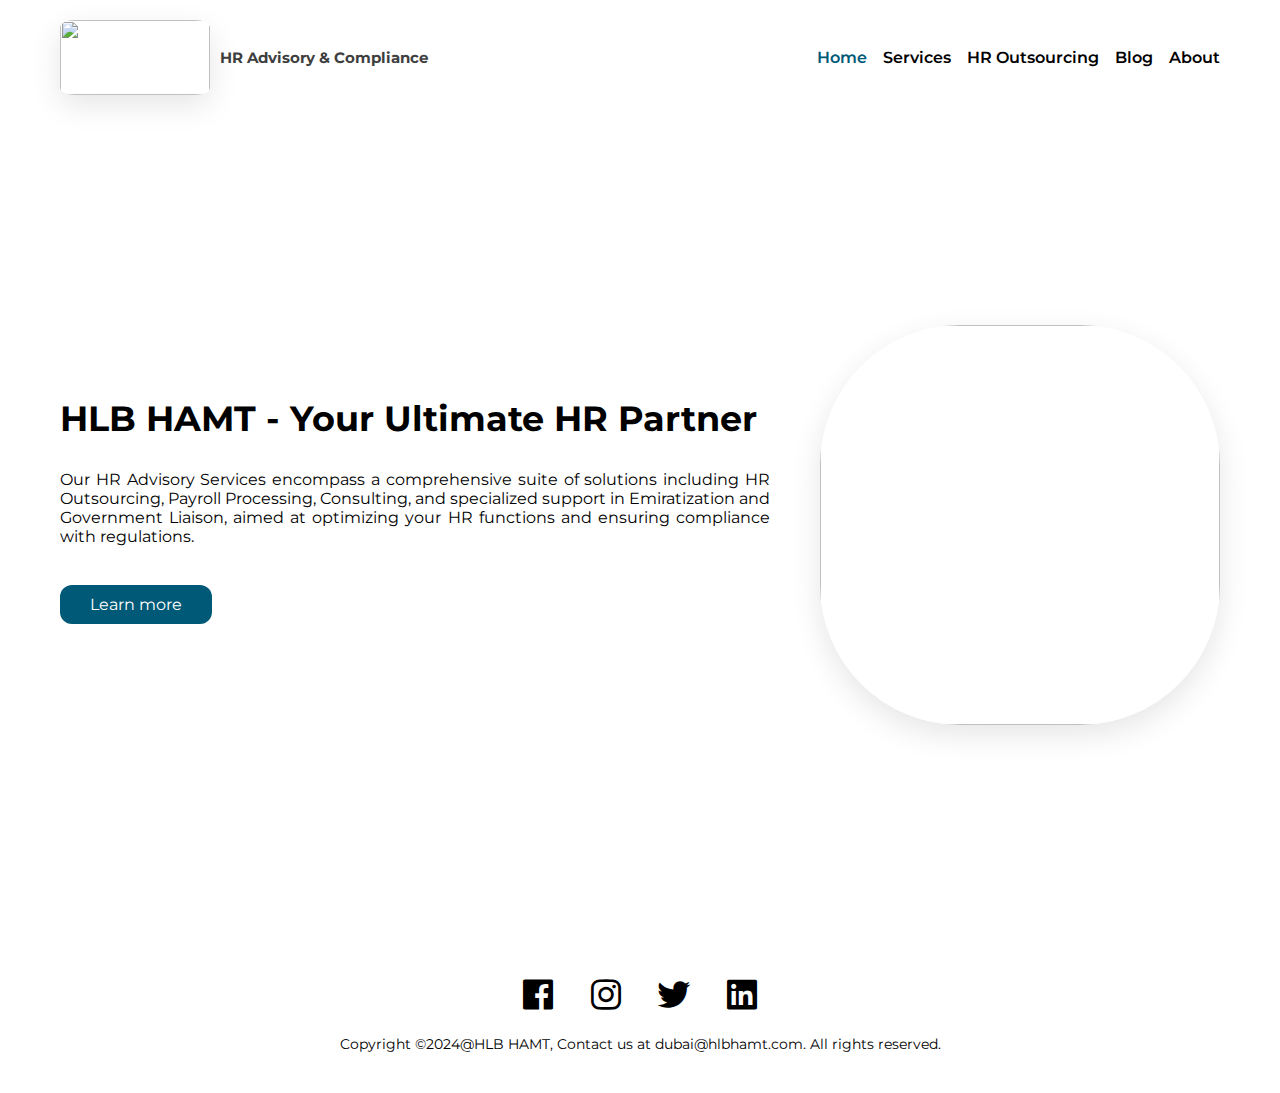
==== index.html @ d2ec7192 "Add files via upload" ====
<!DOCTYPE html>
<html lang="en">

<head>
    <meta charset="UTF-8">
    <meta name="viewport" content="width=device-width, initial-scale=1.0">
    <link rel="icon" type="image/png" sizes="192x192" href="https://hlbhamt.com/wp-content/uploads/2019/01/cropped-HLB.-1-192x192.png">
    <link href='https://unpkg.com/boxicons@2.1.4/css/boxicons.min.css' rel='stylesheet'>
    <link rel="stylesheet" href="style.css">
    <title>HLB HR | HR Advisory & Compliance</title>
</head>

<body>

    <nav>
        <div class="logo">
            <img src="images/lg.jpeg">
            <a href="#">HR Advisory & Compliance</a>
        </div>
        <div class="nav-links">
            <a class="selected" href="index.html">Home</a>
            <a href="services.html">Services</a>
            <a href="HR Outsourcing.html">HR Outsourcing</a>
            <a href="blog.html">Blog</a>
            <a href="about.html">About</a>
        </div>
    </nav>

    <div class="main">
        <div class="info">
            <h1>HLB HAMT - Your Ultimate HR Partner</h1>
            <p>Our HR Advisory Services encompass a comprehensive suite of solutions including HR Outsourcing, Payroll Processing, Consulting, and specialized support in Emiratization and Government Liaison, aimed at optimizing your HR functions and ensuring compliance with regulations.</p>
            <h1><button>Learn more</button></h1>
        </div>
        <img src="images/logo.jpg">
    </div>

    <footer>
        <div class="socials">
            <i class='bx bxl-facebook-square'></i>
            <i class='bx bxl-instagram'></i>
            <i class='bx bxl-twitter'></i>
            <i class='bx bxl-linkedin-square'></i>
        </div>
        <p>Copyright ©2024@HLB HAMT, Contact us at dubai@hlbhamt.com. All rights reserved.</p>
    </footer>

</body>

</html>
---- style.css ----
@import url('https://fonts.googleapis.com/css2?family=Montserrat:wght@400;700&display=swap');

*{
    margin: 0;
    padding: 0;
    box-sizing: border-box;
    font-family: 'Montserrat', sans-serif;
}

a{
    text-decoration: none;
    color: #000;
}

img{
    object-fit: cover;
    object-position: top;
    box-shadow: 0 10px 30px rgba(0, 0, 0, 0.1);
}

nav{
    padding: 20px 148px;
    background-color: #fff;
    display: flex;
    align-items: center;
    justify-content: space-between;
    font-weight: 600;
}

nav .logo{
    display: flex;
    align-items: center;
    gap: 10px;
}

nav .logo img{
    width: 150px;
    height: 75px;
    border-radius: 10%;
}

nav .logo a{
    font-size: 15px;
    color: #3e3e3e;
    font-weight: bold;
}

nav .nav-links{
    display: flex;
    gap: 16px;
}

nav .nav-links a{
    transition: color 0.3s ease;
}

nav .nav-links a:hover,
nav .nav-links a.selected{
    color: #005977;
}

.main {
    padding: 0 148px;
    display: flex;
    align-items: center;
    justify-content: space-between;
    gap: 50px;
    height: calc(100vh - 80px);
}

.main .info h1{
    font-size: 35px;
    margin-bottom: 30px;
    text-align:left;
}

.main .info p{
    font-size: 16px;
    margin-bottom: 30px;
    width: 100%;
    text-align: justify;
}

.main .info button,
.content .post-list .post-item .buttons button{
    padding: 10px 30px;
    background: #005977;
    border: none;
    color: #fff;
    font-size: 16px;
    border-radius: 12px;
    cursor: pointer;
    transition: background 0.3s ease;
}

.main .info button:hover,
.content .post-list .post-item .buttons button:hover{
    background: #005977;
}

.main img{
    width: 400px;
    height: 400px;
    border-radius: 140px;
}

.recent{
    padding: 60px 148px;
    background-color: #dbedf2;
}

.recent .header{
    display: flex;
    align-items: center;
    justify-content: space-between;
    margin-bottom: 30px;
}

.recent .header h4,
.separator h4{
    font-size: 20px;
    font-weight: 400;
}

.recent .header a{
    color: #005977;
}

.recent .posts{
    display: flex;
    justify-content: center;
    gap: 20px;
}

.recent .posts .post-item{
    background-color: #fff;
    padding: 24px;
    width: 460px;
}

.recent .posts .post-item h3,
.content .post-list .post-item h3{
    font-size: 26px;
    margin-bottom: 18px;
}

.recent .posts .post-item .info,
.content .post-list .post-item .info{
    display: flex;
    gap: 10px;
    margin-bottom: 10px;
}

.recent .posts .post-item .info h5,
.content .post-list .post-item h5{
    font-size: 16px;
    font-weight: 400;
}

.recent .posts .post-item p{
    width: 400px;
}

.separator{
    padding: 40px 148px 0;
}

.separator h4{
    margin-bottom: 30px;
}

.featured{
    padding: 40px 290px 0;
}

.featured .item,
.works-list .item{
    display: flex;
    gap: 30px;
    margin-bottom: 30px;
    padding-bottom: 30px;
    border-bottom: 2px solid #e0e0e0;
}

.featured .item img,
.works-list .item img{
    width: 320px;
    height: 200px;
    border-radius: 6px;
}

.featured .item .details h3,
.works-list .item h3{
    font-size: 30px;
    margin-bottom: 16px;
}

.featured .item .details .item-info,
.works-list .item .details .item-info{
    display: flex;
    align-items: center;
    gap: 20px;
    margin-bottom: 20px;
}

.featured .item .details .item-info .year-badge,
.works-list .item .details .item-info .year-badge,
.content .work-info .year-badge{
    background-color: #005977;
    padding: 2px 14px;
    color: #fff;
    border-radius: 16px;
    font-size: 14px;
    font-weight: bold;
}

.featured .item .details .item-info h4,
.works-list .item .details .item-info h4{
    color: #8695a4;
    font-size: 18px;
}

.featured .item .details p,
.works-list .item .details p{
    width: 700px;
    text-align: justify;
    font-size: 15px;
}

footer{
    padding: 40px 0;
    display: flex;
    flex-direction: column;
    align-items: center;
}

footer .socials{
    display: flex;
    align-items: center;
    gap: 28px;
    margin-bottom: 20px;
}

footer .socials i{
    font-size: 40px;
    cursor: pointer;
    transition: color 0.3s ease;
}

footer .socials i:hover{
    color: #005977;
}

footer p{
    font-size: 14px;
}

.page-title{
    padding: 80px 234px 20px;
    width: 100%;
}

.content{
    padding: 30px 148px 60px;
    display: flex;
    flex-direction: column;
    align-items: center;
}

.content .work-info{
    display: flex;
    align-items: center;
    justify-content: flex-start;
    gap: 20px;
    width: 970px;
}

.content .work-info .category{
    color: #8695a4;
    font-size: 18px;
}

.content>p{
    width: 970px;
    font-size: 15px;
    margin: 20px 0;
}

.content>img{
    width: 970px;
    margin: 30px 0;
    border-radius: 20px;
}

.content>h1,
.content>h2,
.content>h3{
    width: 970px;
}

.content .post-list{
    display: flex;
    flex-direction: column;
    gap: 20px;
}

.content .post-list .post-item{
    background-color: #dbedf2;
    padding: 24px;
    width: 960px;
    border-radius: 10px;
}

.content .post-list .post-item .buttons{
    margin-top: 30px;
    display: flex;
    align-items: center;
    justify-content: flex-end;
    gap: 10px;
}

.content .post-list .post-item .buttons button{
    font-size: 14px;
    padding: 6px 20px;
}

.content .post-list .post-item .buttons i{
    font-size: 22px;
    cursor: pointer;
    transition: color 0.3s ease;
}

.content .post-list .post-item .buttons i:hover{
    color: #005977;
}

.content .container{
    background-color: #dbedf2;
    padding: 30px;
    display: flex;
    align-items: center;
    gap: 30px;
    width: 970px;
    border-radius: 20px;
}

.content .container img{
    width: 300px;
    height: 300px;
    border-radius: 20px;
}

.content .container h2{
    margin-bottom: 20px;
    font-size: 30px;
}

.content .container .about>p{
    text-align: justify;
}

.content .container .about .email{
    font-weight: bold;
    margin-top: 30px;
    font-size: 14px;
}

@media screen and (max-width: 1400px) {
    
    nav{
        padding: 20px 60px;
    }

    .main{
        padding: 0 60px;
    }

    .recent{
        padding: 60px;
    }

    .featured,
    .separator{
        padding: 40px 60px 0;
    }

    .page-title{
        padding: 80px 60px 20px;
    }

}

@media screen and (max-width: 1200px) {
    
    nav{
        padding: 20px 40px;
    }

    .main{
        padding: 0 40px;
    }

    .main img{
        width: 340px;
        height: 340px;
    }

    .recent{
        padding: 40px;
    }

    .featured,
    .separator{
        padding: 40px 40px 0;
    }

    .featured .item .details p,
    .works-list .item .details p{
        width: 100%;
    }

    .page-title{
        padding: 80px 40px 20px;
    }

    .content .work-info,
    .content>p,
    .content>img,
    .content>h1,
    .content>h2,
    .content>h3,
    .content .post-list .post-item,
    .content .container{
        width: 100%;
    }

    .content .container img{
        width: 250px;
        height: 250px;
    }

    .content .container h2{
        font-size: 24px;
        margin-bottom: 10px;
    }

    .content .container .about>p{
        font-size: 14px;
    }

}

@media screen and (max-width: 992px) {
    
    nav{
        padding: 20px;
    }

    .main{
        padding: 0 20px;
    }

    .main img{
        width: 300px;
        height: 300px;
    }

    .main .info h1{
        font-size: 34px;
    }

    .main .info p{
        font-size: 15px;
    }

    .main .info button{
        font-size: 15px;
        padding: 8px 22px;
    }

    .recent{
        padding: 40px 20px;
    }

    .recent .posts .post-item{
        width: 100%;
    }

    .recent .posts .post-item h3,
    .content .post-list .post-item h3{
        font-size: 20px;
    }

    .recent .posts .post-item .info h5,
    .content .post-list .post-item .info h5{
        font-size: 14px;
    }

    .recent .posts .post-item p{
        width: 100%;
        font-size: 14px;
    }

    .featured,
    .separator{
        padding: 40px 20px 0;
    }

    .featured .item,
    .works-list .item{
        flex-direction: column;
        padding: 0 20px 30px;
    }

    .featured .item img,
    .works-list .item img{
        width: 100%;
        height: auto;
    }

    .featured .item .details h3,
    .works-list .details .item h3{
        font-size: 24px;
        margin-bottom: 12px;
    }

    .featured .item .details .item-info .year-badge,
    .works-list .item .details .item-info .year-badge{
        font-size: 12px;
    }

    .featured .item .details .item-info h4,
    .works-list .item .details .item-info h4{
        font-size: 15px;
    }

    .featured .item .details p,
    .works-list .item .details p{
        font-size: 14px;
    }

    .content{
        padding: 30px 20px 60px;
    }

    .content .container h2{
        font-size: 20px;
    }

    .content .container .about>p{
        font-size: 13px;
    }

}

@media screen and (max-width: 768px) {
    
    nav{
        justify-content: center;
    }

    nav .logo{
        display: none;
    }

    .main{
        flex-direction: column;
        justify-content: space-around;
        margin: 40px 0;
        height: auto;
    }

    .main .info h1{
        font-size: 30px;
        margin-bottom: 16px;
    }

    .main .info p{
        margin-bottom: 12px;
    }

    .main .info button{
        padding: 6px 20px;
        font-size: 13px;
    }

    .main img{
        margin-top: 20px;
        width: 100%;
        height: auto;
        border-radius: 50px;
    }

    .recent .posts,
    .content .container{
        flex-direction: column;
    }

    .content .container img{
        width: 100%;
        height: auto;
    }

}
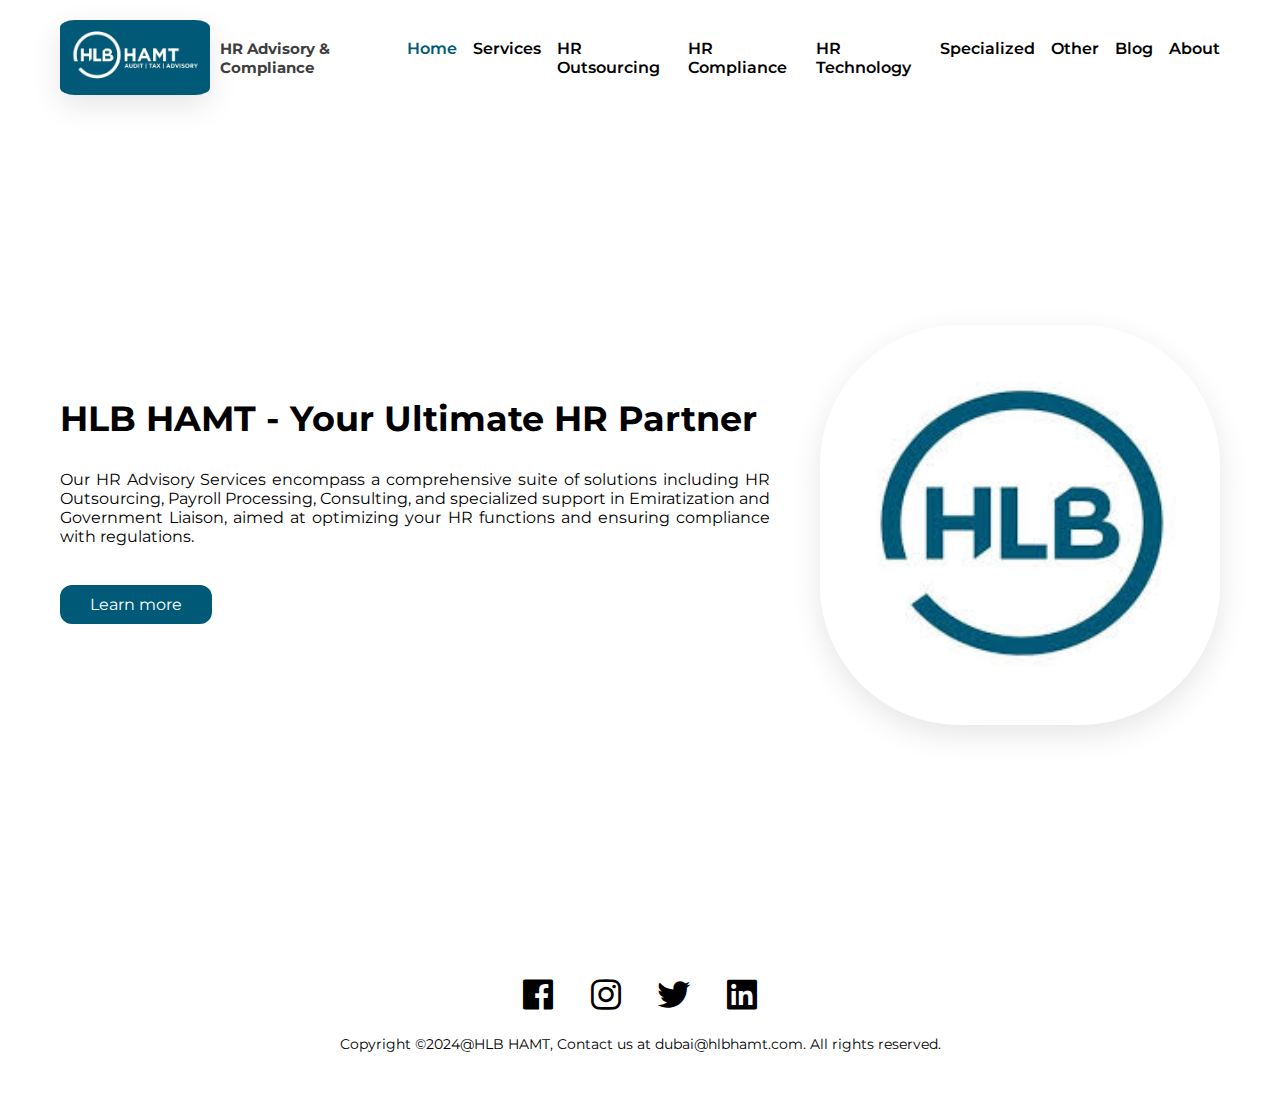
==== commit 7cc08114: "Update index.html" ====
--- a/index.html
+++ b/index.html
@@ -21,6 +21,10 @@
             <a class="selected" href="index.html">Home</a>
             <a href="services.html">Services</a>
             <a href="HR Outsourcing.html">HR Outsourcing</a>
+            <a href="HR Outsourcing.html">HR Compliance</a>
+            <a href="HR Outsourcing.html">HR Technology</a>
+            <a href="HR Outsourcing.html">Specialized</a>
+            <a href="HR Outsourcing.html">Other</a>
             <a href="blog.html">Blog</a>
             <a href="about.html">About</a>
         </div>
@@ -47,4 +51,4 @@
 
 </body>
 
-</html>+</html>
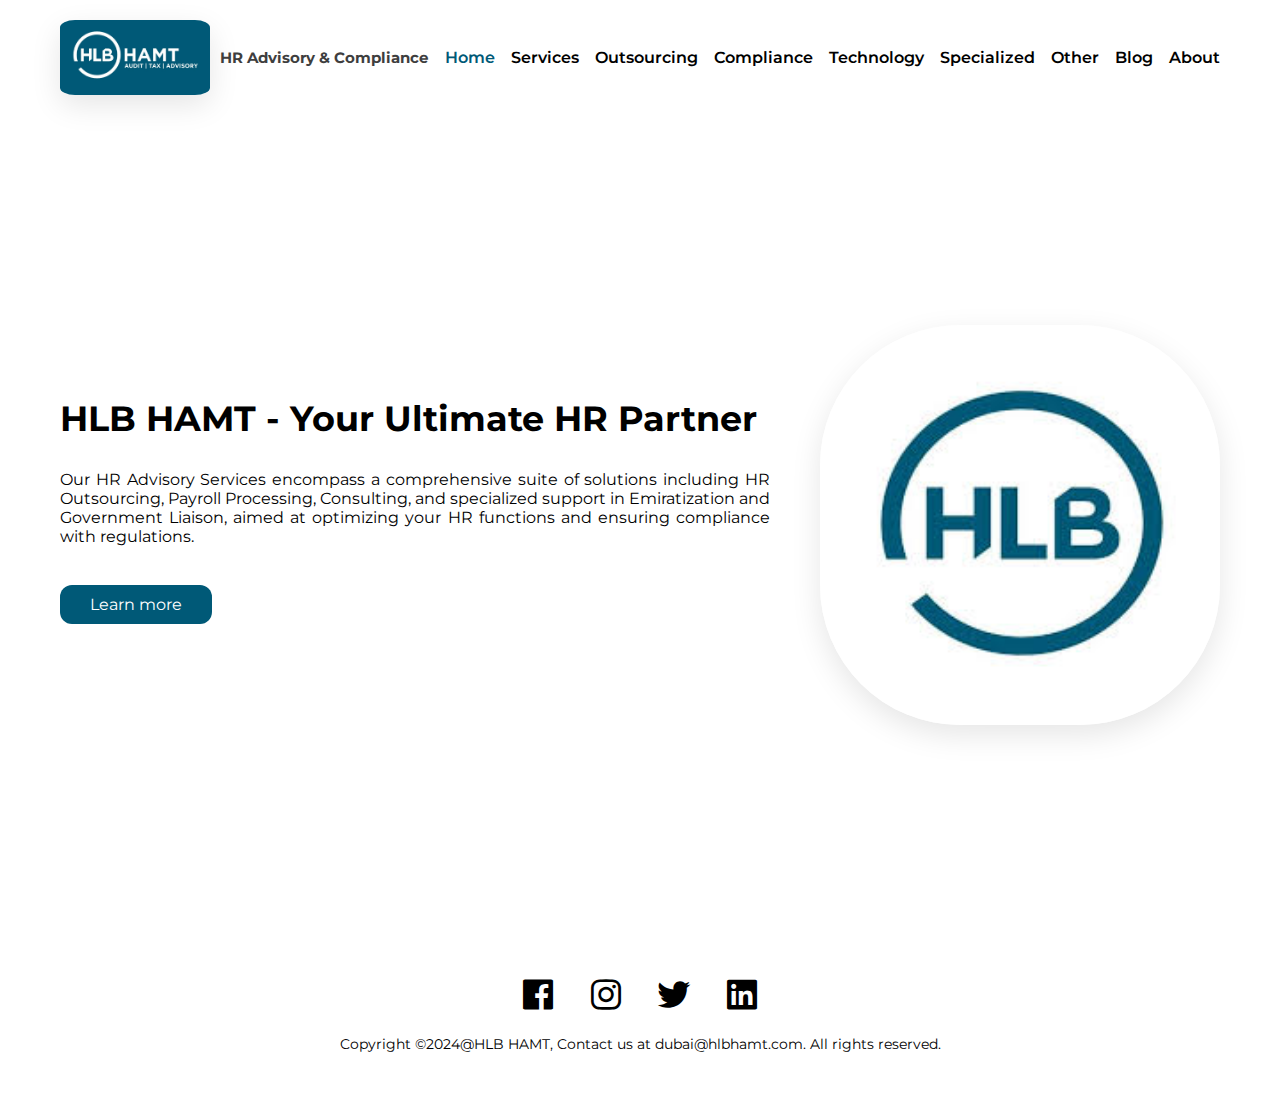
==== commit 7cf9aeb3: "Update index.html" ====
--- a/index.html
+++ b/index.html
@@ -20,9 +20,9 @@
         <div class="nav-links">
             <a class="selected" href="index.html">Home</a>
             <a href="services.html">Services</a>
-            <a href="HR Outsourcing.html">HR Outsourcing</a>
-            <a href="HR Outsourcing.html">HR Compliance</a>
-            <a href="HR Outsourcing.html">HR Technology</a>
+            <a href="HR Outsourcing.html">Outsourcing</a>
+            <a href="HR Outsourcing.html">Compliance</a>
+            <a href="HR Outsourcing.html">Technology</a>
             <a href="HR Outsourcing.html">Specialized</a>
             <a href="HR Outsourcing.html">Other</a>
             <a href="blog.html">Blog</a>
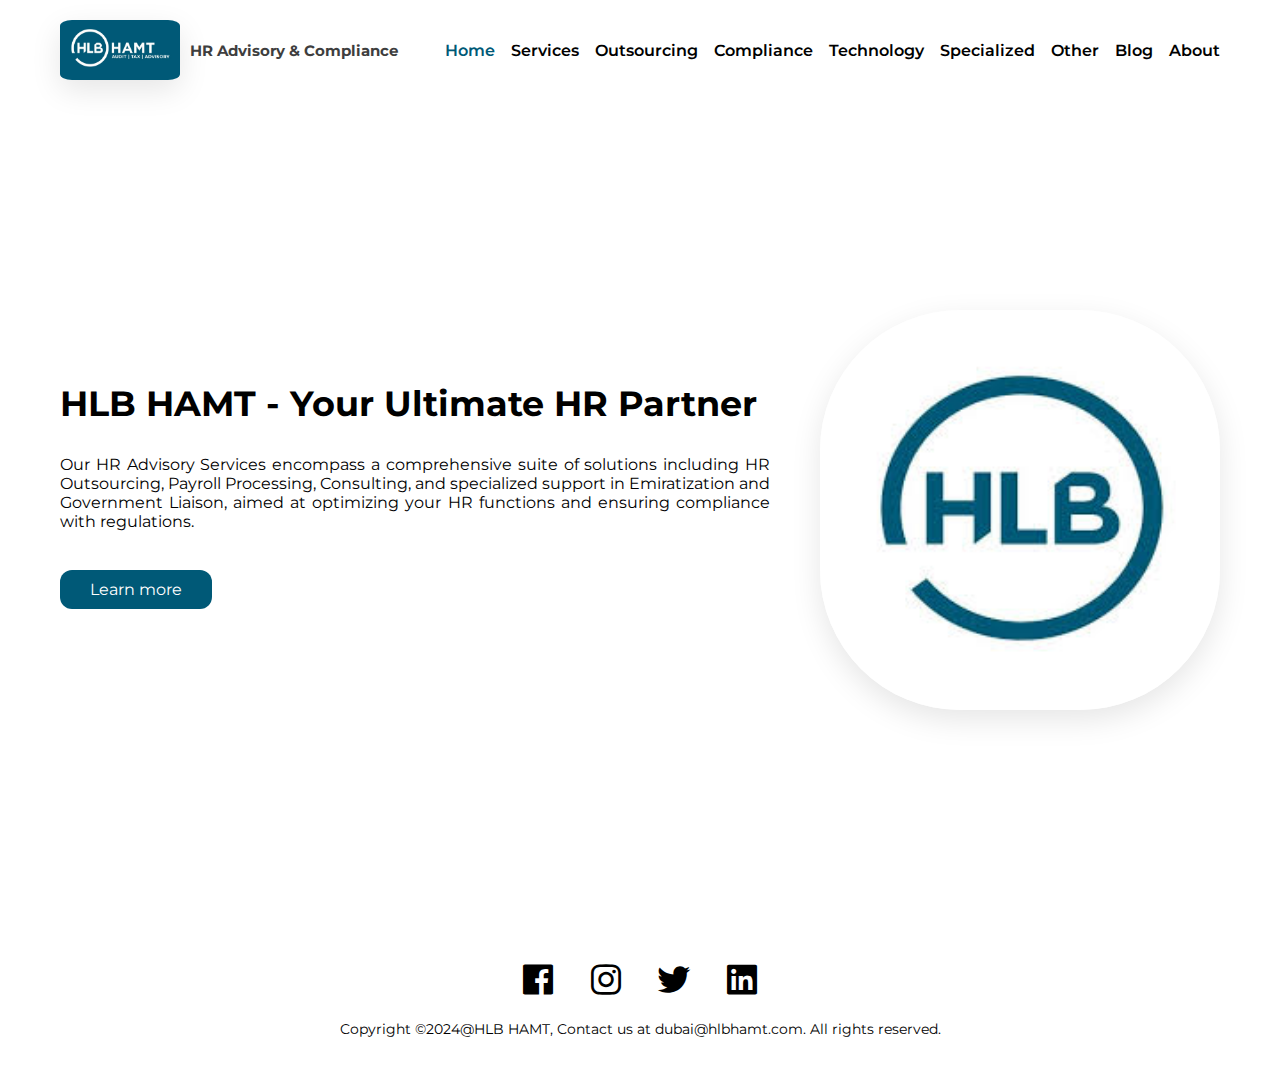
==== commit eeafd3f4: "Update index.html" ====
--- a/index.html
+++ b/index.html
@@ -21,10 +21,10 @@
             <a class="selected" href="index.html">Home</a>
             <a href="services.html">Services</a>
             <a href="HR Outsourcing.html">Outsourcing</a>
-            <a href="HR Outsourcing.html">Compliance</a>
-            <a href="HR Outsourcing.html">Technology</a>
-            <a href="HR Outsourcing.html">Specialized</a>
-            <a href="HR Outsourcing.html">Other</a>
+            <a href="Compliance.html">Compliance</a>
+            <a href="Technology.html">Technology</a>
+            <a href="Specialized.html">Specialized</a>
+            <a href="Other.html">Other</a>
             <a href="blog.html">Blog</a>
             <a href="about.html">About</a>
         </div>
--- a/style.css
+++ b/style.css
@@ -34,8 +34,8 @@
 }
 
 nav .logo img{
-    width: 150px;
-    height: 75px;
+    width: 120px;
+    height: 60px;
     border-radius: 10%;
 }
 
@@ -601,4 +601,4 @@
         height: auto;
     }
 
-}+}
